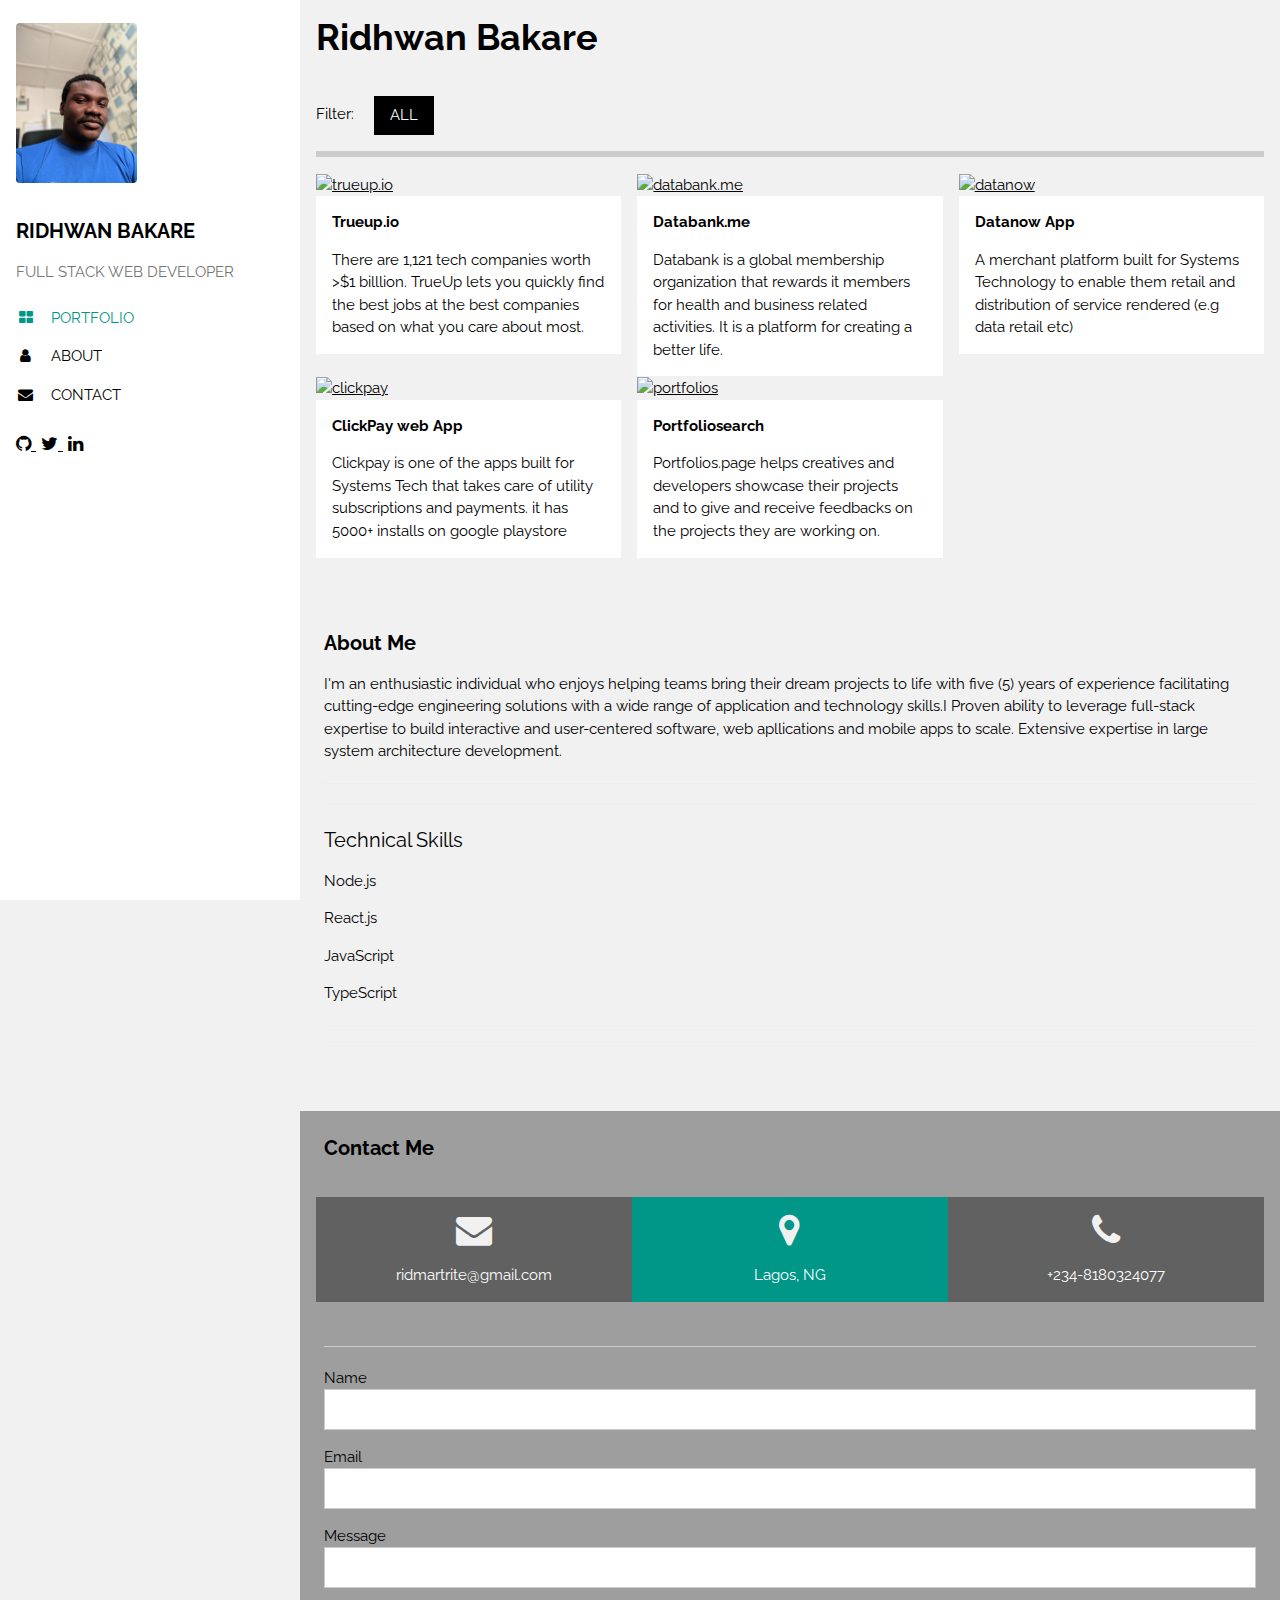
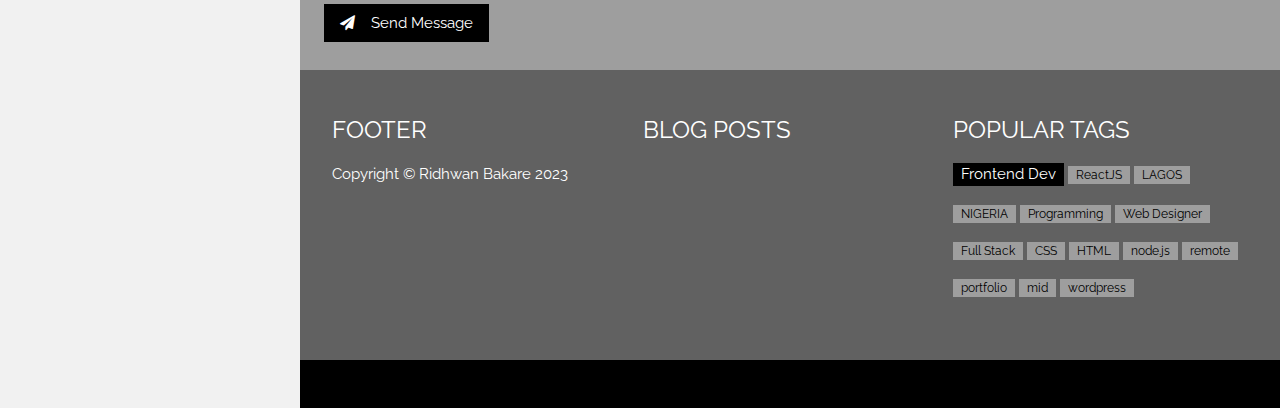
==== index.html @ d5545490 "updating file" ====
<!DOCTYPE html>
<html>
	<title>BAKARE | Portfolio</title>
	<meta charset="UTF-8" />
	<meta name="viewport" content="width=device-width, initial-scale=1" />
	<link rel="stylesheet" href="https://www.w3schools.com/w3css/4/w3.css" />
	<link
		rel="stylesheet"
		href="https://fonts.googleapis.com/css?family=Raleway"
	/>
	<link
		rel="stylesheet"
		href="https://cdnjs.cloudflare.com/ajax/libs/font-awesome/4.7.0/css/font-awesome.min.css"
	/>
	<style>
		body,
		h1,
		h2,
		h3,
		h4,
		h5,
		h6 {
			font-family: 'Raleway', sans-serif;
		}
	</style>
	<body class="w3-light-grey w3-content" style="max-width: 1600px">
		<!-- Sidebar/menu -->
		<nav
			class="w3-sidebar w3-collapse w3-white w3-animate-left"
			style="z-index: 3; width: 300px"
			id="mySidebar"
		>
			<br />
			<div class="w3-container">
				<a
					href="#"
					onclick="w3_close()"
					class="w3-hide-large w3-right w3-jumbo w3-padding w3-hover-grey"
					title="close menu"
				>
					<i class="fa fa-remove"></i>
				</a>
				<img src="img/ridhwan.jpg" style="width: 45%" class="w3-round" />
				<br />
				<br />
				<h4><b>RIDHWAN BAKARE</b></h4>
				<p class="w3-text-grey">FULL STACK WEB DEVELOPER</p>
			</div>
			<div class="w3-bar-block">
				<a
					href="#portfolio"
					onclick="w3_close()"
					class="w3-bar-item w3-button w3-padding w3-text-teal"
					><i class="fa fa-th-large fa-fw w3-margin-right"></i>PORTFOLIO</a
				>
				<a
					href="#about"
					onclick="w3_close()"
					class="w3-bar-item w3-button w3-padding"
					><i class="fa fa-user fa-fw w3-margin-right"></i>ABOUT</a
				>
				<a
					href="#contact"
					onclick="w3_close()"
					class="w3-bar-item w3-button w3-padding"
					><i class="fa fa-envelope fa-fw w3-margin-right"></i>CONTACT</a
				>
			</div>
			<div class="w3-panel w3-large">
				<a href="https://github.com/ibnbakare/" target="_blank"
					><i class="fa fa-github w3-hover-opacity"></i>&nbsp;</a
				>
				<a href="https://twitter.com/Mkay860_"
					><i class="fa fa-twitter w3-hover-opacity"></i>&nbsp;</a
				>
				<a href="https://www.linkedin.com/in/majid-kareem-08282988/"
					><i class="fa fa-linkedin w3-hover-opacity"></i>
				</a>
			</div>
		</nav>
		<!-- Overlay effect when opening sidebar on small screens -->
		<div
			class="w3-overlay w3-hide-large w3-animate-opacity"
			onclick="w3_close()"
			style="cursor: pointer"
			title="close side menu"
			id="myOverlay"
		></div>
		<!-- !PAGE CONTENT! -->
		<div class="w3-main" style="margin-left: 300px">
			<!-- Header -->
			<header id="portfolio">
				<a href="#">
					<img
						src="img/IMG_20200528_102319_3.jpg"
						style="width: 65px"
						class="w3-circle w3-right w3-margin w3-hide-large w3-hover-opacity"
					/>
				</a>
				<span
					class="w3-button w3-hide-large w3-xxlarge w3-hover-text-grey"
					onclick="w3_open()"
					><i class="fa fa-bars"></i
				></span>
				<div class="w3-container">
					<h1><b>Ridhwan Bakare</b></h1>
					<div class="w3-section w3-bottombar w3-padding-16">
						<span class="w3-margin-right">Filter:</span>
						<button class="w3-button w3-black">ALL</button>
					</div>
				</div>
			</header>
			<!-- First Photo Grid-->

			<div class="w3-row-padding">
				<div class="w3-third w3-container w3-margin-bottom">
					<a href="http://trueup.io/" target="_blank">
						<img
							alt="trueup.io"
							style="width: 100%"
							class="w3-hover-opacity"
							src="img/trueup.png"
						/>
					</a>
					<div class="w3-container w3-white">
						<p><b>Trueup.io</b></p>
						<p>
							There are 1,121 tech companies worth >$1 billlion. TrueUp lets you
							quickly find the best jobs at the best companies based on what you
							care about most.
						</p>
					</div>
				</div>

				<div class="w3-third w3-container">
					<a href="https://www.databank.me/" target="_blank">
						<img
							src="img/databank.me.png"
							alt="databank.me"
							style="width: 100%"
							class="w3-hover-opacity"
						/>
					</a>
					<div class="w3-container w3-white">
						<p><b>Databank.me</b></p>
						<p>
							Databank is a global membership organization that rewards it
							members for health and business related activities. It is a
							platform for creating a better life.
						</p>
					</div>
				</div>

				<div class="w3-third w3-container w3-margin-bottom">
					<a href="http://datanow.ng/" target="_blank">
						<img
							alt="datanow"
							style="width: 100%"
							class="w3-hover-opacity"
							src="img/datanow3%20(1).jpg"
						/>
					</a>
					<div class="w3-container w3-white">
						<p><b>Datanow App</b></p>
						<p>
							A merchant platform built for Systems Technology to enable them
							retail and distribution of service rendered (e.g data retail etc)
						</p>
					</div>
				</div>
			</div>

			<!-- Second Photo Grid-->

			<div class="w3-row-padding">
				<div class="w3-third w3-container">
					<a href="https://clickpay.com.ng/" target="_blank">
						<img
							src="img/clickPay.jpg"
							alt="clickpay"
							style="width: 100%"
							class="w3-hover-opacity"
						/>
					</a>
					<div class="w3-container w3-white">
						<p><b>ClickPay web App</b></p>
						<p>
							Clickpay is one of the apps built for Systems Tech that takes care
							of utility subscriptions and payments. it has 5000+ installs on
							google playstore
						</p>
					</div>
				</div>

				<div class="w3-third w3-container w3-margin-bottom">
					<a href="https://www.portfolios.page/">
						<img
							src="img/portfoliosearch2.png"
							alt="portfolios"
							style="width: 100%"
							class="w3-hover-opacity"
						/>
					</a>
					<div class="w3-container w3-white">
						<p><b>Portfoliosearch </b></p>
						<p>
							Portfolios.page helps creatives and developers showcase their
							projects and to give and receive feedbacks on the projects they
							are working on.
						</p>
					</div>
				</div>
<!-- 				<div class="w3-third w3-container w3-margin-bottom">
					<a href="#">
						<img
							alt="food mobile"
							style="width: 100%"
							class="w3-hover-opacity"
							src="img/foodmobile2.png"
						/>
					</a>
					<div class="w3-container w3-white">
						<p><b>Food Mobile</b></p>
						<p>
							Food Mobile connects you with a broad range of local restaurants
							and food sellers, so you can order from the full menus of your
							local favorites whenever you want.
						</p>
					</div>
				</div> -->
			</div>
			<!-- Pagination -->
			<!-- Images of Me -->
			<div class="w3-row-padding w3-padding-16" id="about"></div>
			<div class="w3-container w3-padding-large" style="margin-bottom: 32px">
				<h4><b>About Me</b></h4>
				<p>
					I'm an enthusiastic individual who enjoys helping teams bring their
					dream projects to life with five (5) years of experience facilitating
					cutting-edge engineering solutions with a wide range of application
					and technology skills.I Proven ability to leverage full-stack
					expertise to build interactive and user-centered software, web
					apllications and mobile apps to scale. Extensive expertise in large
					system architecture development.
				</p>
				<hr />
				<!-- Progress bars / Skills -->

				<hr />
				<h4>Technical Skills</h4>
				<!-- Progress bars / Skills -->
				<p>Node.js</p>
				<p>React.js</p>
				<p>JavaScript</p>
				<p>TypeScript</p>
				<hr />
				<hr />
				<!-- Pricing Tables -->
			</div>
			<!-- Contact Section -->
			<div class="w3-container w3-padding-large w3-grey">
				<h4 id="contact"><b>Contact Me</b></h4>
				<div
					class="w3-row-padding w3-center w3-padding-24"
					style="margin: 0 -16px"
				>
					<div class="w3-third w3-dark-grey">
						<p><i class="fa fa-envelope w3-xxlarge w3-text-light-grey"></i></p>
						<p>ridmartrite@gmail.com</p>
					</div>
					<div class="w3-third w3-teal">
						<p>
							<i class="fa fa-map-marker w3-xxlarge w3-text-light-grey"></i>
						</p>
						<p>Lagos, NG</p>
					</div>
					<div class="w3-third w3-dark-grey">
						<p><i class="fa fa-phone w3-xxlarge w3-text-light-grey"></i></p>
						<p>+234-8180324077</p>
					</div>
				</div>
				
				<hr class="w3-opacity" />
				<form
					action="https://formspree.io/mnqgrnvg"
					method="POST"
					target="_blank"
				>
					<div class="w3-section">
						<label>Name</label>
						<input
							class="w3-input w3-border"
							type="text"
							name="Name"
							required
						/>
					</div>
					<div class="w3-section">
						<label>Email</label>
						<input
							class="w3-input w3-border"
							type="text"
							name="_replyto"
							required
						/>
					</div>
					<div class="w3-section">
						<label>Message</label>
						<input
							class="w3-input w3-border"
							type="text"
							name="message"
							required
						/>
					</div>
					<button type="submit" class="w3-button w3-black w3-margin-bottom">
						<i class="fa fa-paper-plane w3-margin-right"></i>Send Message
					</button>
				</form>
			</div>
			<!-- Footer -->
			<footer class="w3-container w3-padding-32 w3-dark-grey">
				<div class="w3-row-padding">
					<div class="w3-third">
						<h3>FOOTER</h3>
						<p>Copyright &copy; Ridhwan Bakare 2023</p>
					</div>
					<div class="w3-third">
						<h3>BLOG POSTS</h3>
						<ul class="w3-ul w3-hoverable"></ul>
					</div>
					<div class="w3-third">
						<h3>POPULAR TAGS</h3>
						<p>
							<span class="w3-tag w3-black w3-margin-bottom"
								>Frontend Dev
							</span>
							<span class="w3-tag w3-grey w3-small w3-margin-bottom"
								>ReactJS</span
							>
							<span class="w3-tag w3-grey w3-small w3-margin-bottom"
								>LAGOS</span
							>
							<span class="w3-tag w3-grey w3-small w3-margin-bottom"
								>NIGERIA</span
							>
							<span class="w3-tag w3-grey w3-small w3-margin-bottom"
								>Programming</span
							>
							<span class="w3-tag w3-grey w3-small w3-margin-bottom"
								>Web Designer</span
							>
							<span class="w3-tag w3-grey w3-small w3-margin-bottom"
								>Full Stack</span
							>
							<span class="w3-tag w3-grey w3-small w3-margin-bottom">CSS</span>
							<span class="w3-tag w3-grey w3-small w3-margin-bottom">HTML</span>
							<span class="w3-tag w3-grey w3-small w3-margin-bottom"
								>node.js</span
							>
							<span class="w3-tag w3-grey w3-small w3-margin-bottom"
								>remote</span
							>
							<span class="w3-tag w3-grey w3-small w3-margin-bottom"
								>portfolio</span
							>
							<span class="w3-tag w3-grey w3-small w3-margin-bottom">mid</span>
							<span class="w3-tag w3-grey w3-small w3-margin-bottom"
								>wordpress</span
							>
						</p>
					</div>
				</div>
			</footer>
			<div class="w3-black w3-center w3-padding-24"></div>
			<!-- End page content -->
		</div>
		<script>
			// Script to open and close sidebar
			function w3_open() {
				document.getElementById('mySidebar').style.display = 'block';
				document.getElementById('myOverlay').style.display = 'block';
			}

			function w3_close() {
				document.getElementById('mySidebar').style.display = 'none';
				document.getElementById('myOverlay').style.display = 'none';
			}
		</script>
	</body>
</html>
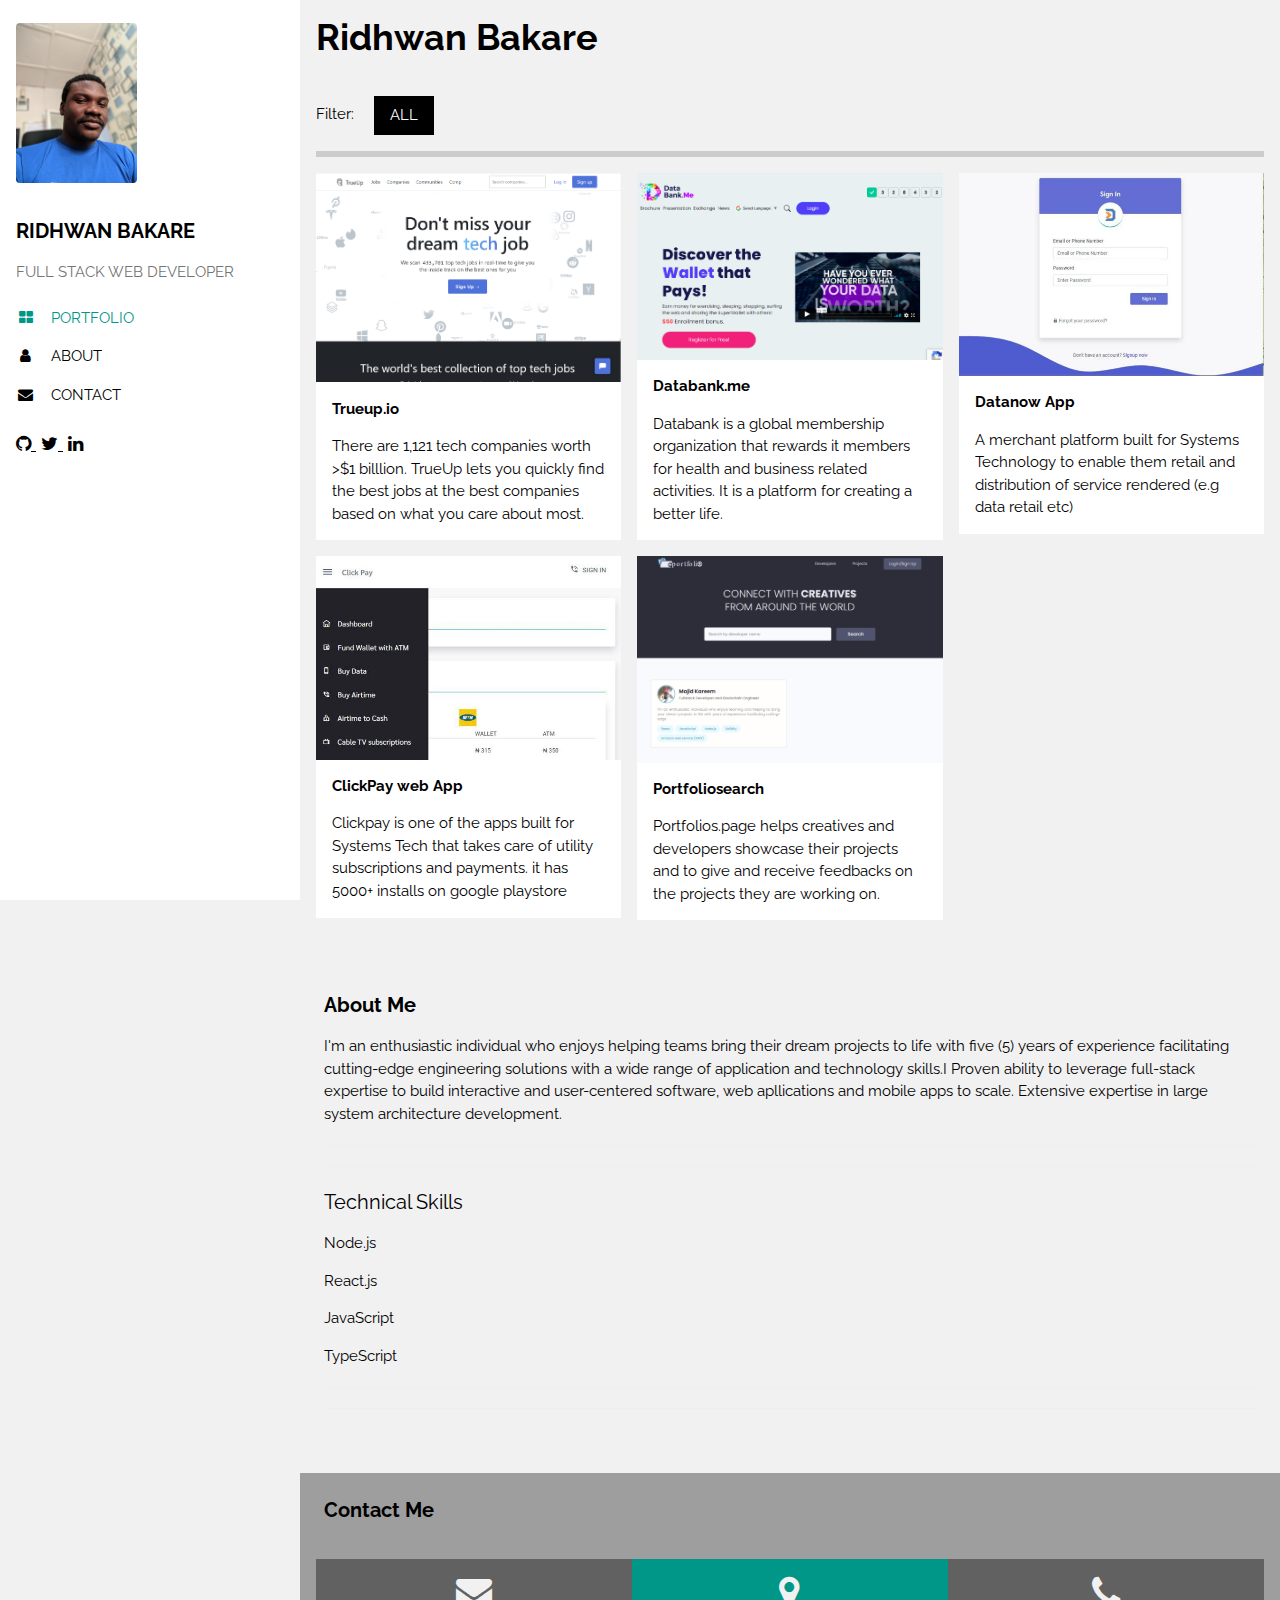
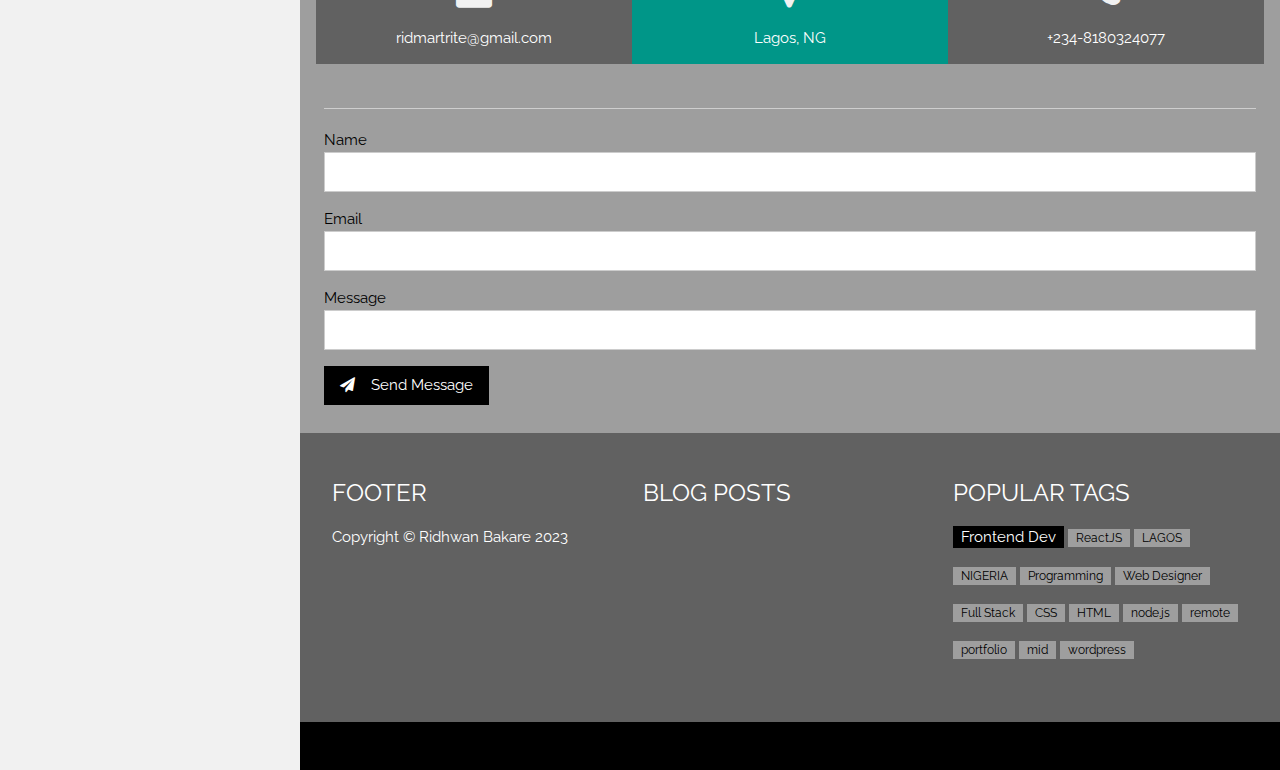
==== commit cc709770: "updating portfoilo" ====
--- a/index.html
+++ b/index.html
@@ -70,10 +70,10 @@
 				<a href="https://github.com/ibnbakare/" target="_blank"
 					><i class="fa fa-github w3-hover-opacity"></i>&nbsp;</a
 				>
-				<a href="https://twitter.com/Mkay860_"
+				<a href="#"
 					><i class="fa fa-twitter w3-hover-opacity"></i>&nbsp;</a
 				>
-				<a href="https://www.linkedin.com/in/majid-kareem-08282988/"
+				<a href="https://www.linkedin.com/in/ridhwan-bakare-08180324077/"
 					><i class="fa fa-linkedin w3-hover-opacity"></i>
 				</a>
 			</div>
